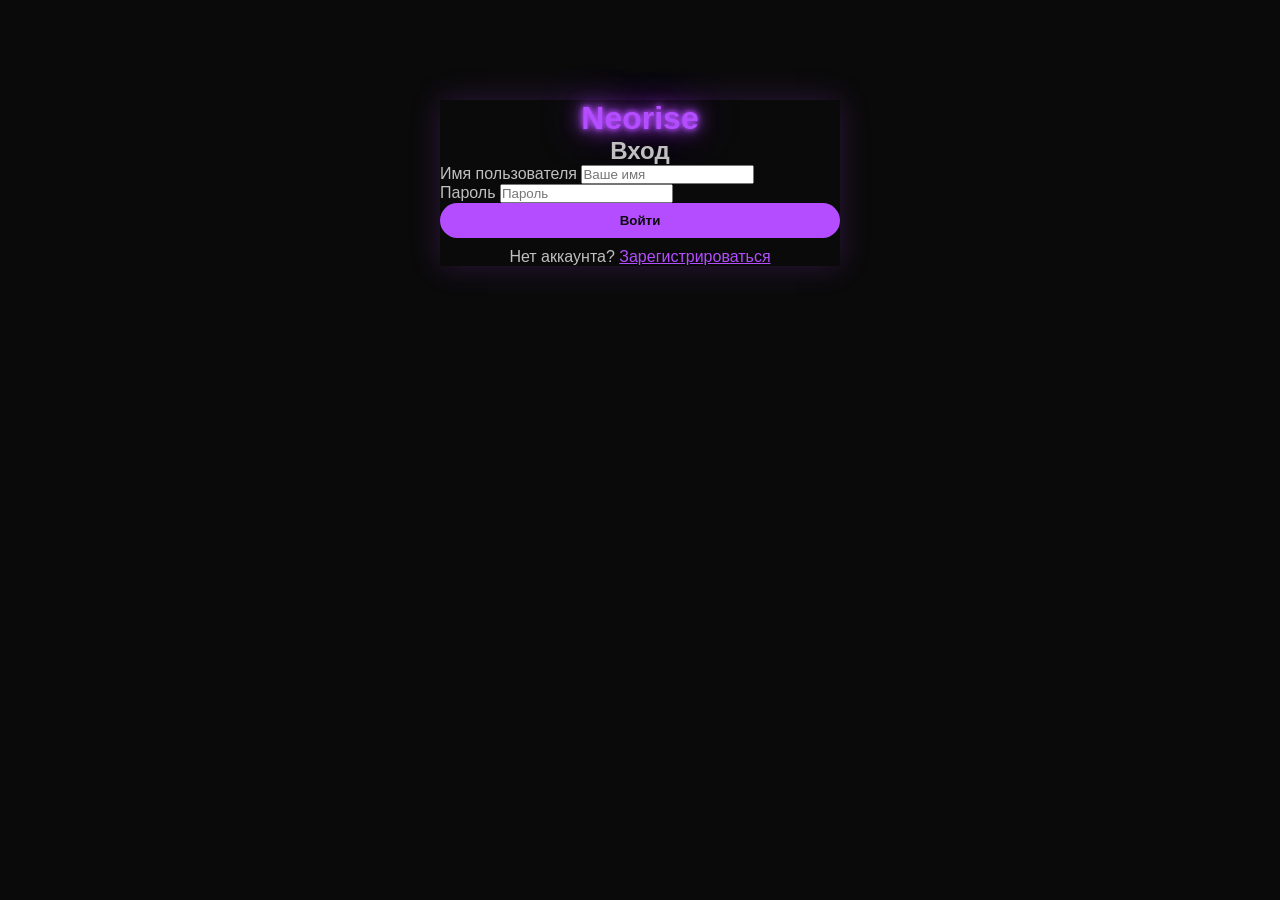
==== index.html @ 351eb779 "Add files via upload Латерея от Nyxon Studio!" ====
<!DOCTYPE html>
<html>
<head>
    <meta charset="UTF-8">
    <meta name="viewport" content="width=device-width, initial-scale=1.0">
    <title>Neorise — Латерея</title>
    <link rel="stylesheet" href="style.css">
</head>
<body>
    <div class="container">
        <!-- ШАПКА -->
        <header class="header">
            <div class="logo">✦ Neorise</div>
            <div class="header-actions">
                <button id="notifBtn" class="notif-btn">
                    📭
                    <span class="notif-badge" id="notifBadge" style="display:none;">0</span>
                </button>
                <div class="profile-btn-header" id="profileBtnHeader">
                    <img id="headerAvatar" src="" alt="avatar">
                    <span id="headerName">Аккаунт</span>
                </div>
            </div>
        </header>

        <!-- ОСНОВНОЙ КОНТЕНТ -->
        <div class="main-content">
            <div class="content-section">
                <h1 class="neon-text">★ Главная ★</h1>
                <p style="color:#888; margin-bottom:20px;">Добро пожаловать в Neorise. Здесь вы можете попытать удачу в лотерее.</p>
                
                <!-- КНОПКА ЛАТЕРЕИ -->
                <button id="lotteryBtn" class="lottery-btn">🎰 Латерея</button>
                
                <!-- ИНФО О БИЛЕТЕ -->
                <div id="ticketInfo" style="margin-top:20px; padding:15px; background:rgba(180,77,255,0.05); border-radius:12px; border:1px solid rgba(180,77,255,0.1); display:none;">
                    <p style="color:#b44dff; font-weight:bold;">🎟 Ваш билет:</p>
                    <p id="ticketStatus" style="color:#888;"></p>
                </div>
            </div>
        </div>
    </div>

    <!-- ===== МОДАЛ ЛАТЕРЕИ ===== -->
    <div id="lotteryModal" class="modal" style="display:none;">
        <div class="modal-content lottery-modal">
            <h2 class="neon-text" style="text-align:center; font-size:24px;">🎰 Латерея</h2>
            <p style="text-align:center; color:#888; font-size:14px; margin-bottom:5px;">🎟 Билет: <b style="color:#b44dff;">Латерея От Nyxon Studio</b></p>
            <p style="text-align:center; color:#888; font-size:13px;">Получи 2-3 [LUCK]</p>
            
            <div id="scratchCards" style="display:flex; gap:15px; justify-content:center; margin:25px 0;">
                <div class="scratch-card" data-index="0">
                    <div class="scratch-cover silver"></div>
                    <div class="scratch-result"></div>
                </div>
                <div class="scratch-card" data-index="1">
                    <div class="scratch-cover silver"></div>
                    <div class="scratch-result"></div>
                </div>
                <div class="scratch-card" data-index="2">
                    <div class="scratch-cover silver"></div>
                    <div class="scratch-result"></div>
                </div>
            </div>
            
            <p id="lotteryMessage" style="text-align:center; color:#888; font-size:14px; min-height:25px;"></p>
            
            <div class="modal-actions" style="justify-content:center;">
                <button id="closeLotteryBtn" class="btn-secondary" style="display:none;">Закрыть</button>
            </div>
        </div>
    </div>

    <!-- ===== МОДАЛ ПРОФИЛЯ ===== -->
    <div id="profileModal" class="modal" style="display:none;">
        <div class="modal-content" style="max-width:400px;">
            <div style="text-align:center;">
                <img id="modalAvatar" src="" alt="avatar" style="width:100px;height:100px;border-radius:50%;border:2px solid #b44dff;">
                <h3 id="modalUsername" class="neon-text"></h3>
                <p id="modalRole" style="color:#888;"></p>
                <p id="modalPhone" style="color:#888;"></p>
                <p id="modalEmail" style="color:#888;"></p>
                <p id="modal2FA" style="color:#888;"></p>
                <div id="modalActions" style="margin-top:15px; display:flex; gap:8px; flex-wrap:wrap; justify-content:center;"></div>
                <button class="btn-secondary" onclick="closeModal('profileModal')">Закрыть</button>
            </div>
        </div>
    </div>

    <!-- ===== МОДАЛ УВЕДОМЛЕНИЙ ===== -->
    <div id="notifModal" class="modal" style="display:none;">
        <div class="modal-content">
            <h3 class="neon-text">📬 Уведомления</h3>
            <div id="notifList" style="margin:10px 0;"></div>
            <button class="btn-secondary" onclick="closeModal('notifModal')">Закрыть</button>
        </div>
    </div>

    <!-- ===== МОДАЛ ЧАТА ===== -->
    <div id="chatModal" class="modal" style="display:none;">
        <div class="modal-content" style="max-width:600px; max-height:80vh;">
            <h3 id="chatModalTitle" class="neon-text">Чат</h3>
            <div id="chatModalMessages" style="max-height:300px; overflow-y:auto; margin:10px 0; display:flex; flex-direction:column; gap:5px;"></div>
            <div style="display:flex; gap:8px; flex-wrap:wrap;">
                <div style="display:flex; gap:8px; flex:1;">
                    <input type="text" id="chatModalInput" placeholder="Сообщение..." style="flex:1;">
                    <button id="chatModalSend" class="btn-primary">Отправить</button>
                </div>
                <div id="chatModalMediaActions" style="display:flex; gap:5px;"></div>
            </div>
            <div style="margin-top:10px; display:flex; gap:8px; flex-wrap:wrap;" id="chatModalAdminActions"></div>
            <button class="btn-secondary" onclick="closeModal('chatModal')">Закрыть</button>
        </div>
    </div>

    <script src="auth.js"></script>
    <script src="main.js"></script>
</body>
</html>
---- style.css ----
/* ===== ГЛОБАЛЬНЫЕ СТИЛИ ===== */
* {
    margin: 0;
    padding: 0;
    box-sizing: border-box;
}

body {
    font-family: 'Segoe UI', Tahoma, sans-serif;
    background: #0a0a0a;
    color: #c0c0c0;
    min-height: 100vh;
    padding: 20px;
}

.container {
    max-width: 1100px;
    margin: 0 auto;
}

.neon-text {
    color: #b44dff;
    text-shadow: 0 0 5px #b44dff, 0 0 10px #b44dff, 0 0 20px #b44dff, 0 0 40px #7b2fbe;
}

/* ===== ШАПКА ===== */
.header {
    display: flex;
    justify-content: space-between;
    align-items: center;
    padding: 15px 25px;
    background: #111;
    border-radius: 15px;
    border: 1px solid #b44dff;
    box-shadow: 0 0 20px rgba(180, 77, 255, 0.2);
    margin-bottom: 30px;
}

.logo {
    font-size: 28px;
    font-weight: bold;
    color: #b44dff;
    text-shadow: 0 0 10px #b44dff, 0 0 20px #7b2fbe;
}

.header-actions {
    display: flex;
    align-items: center;
    gap: 10px;
}

.profile-btn-header {
    display: flex;
    align-items: center;
    gap: 8px;
    background: #1a1a1a;
    padding: 5px 15px 5px 5px;
    border-radius: 30px;
    border: 1px solid #b44dff;
    cursor: pointer;
    color: #b44dff;
}

.profile-btn-header img {
    width: 32px;
    height: 32px;
    border-radius: 50%;
    border: 2px solid #b44dff;
}

.notif-btn {
    position: relative;
    background: transparent;
    border: none;
    color: #c0c0c0;
    font-size: 24px;
    cursor: pointer;
}

.notif-badge {
    position: absolute;
    top: -5px;
    right: -8px;
    background: #ff4444;
    color: #fff;
    font-size: 10px;
    border-radius: 50%;
    padding: 2px 6px;
    font-weight: bold;
    animation: pulse 1.5s ease-in-out infinite;
}

@keyframes pulse {
    0%, 100% { transform: scale(1); }
    50% { transform: scale(1.2); }
}

/* ===== ОСНОВНОЙ КОНТЕНТ ===== */
.main-content {
    display: flex;
    justify-content: center;
    align-items: center;
    min-height: 60vh;
}

.content-section {
    background: #111;
    border-radius: 15px;
    padding: 40px;
    border: 1px solid #222;
    text-align: center;
    max-width: 600px;
    width: 100%;
}

.content-section h1 {
    color: #b44dff;
    text-shadow: 0 0 10px #b44dff;
    margin-bottom: 15px;
    font-size: 28px;
}

/* ===== КНОПКА ЛАТЕРЕИ ===== */
.lottery-btn {
    background: linear-gradient(135deg, #b44dff, #7b2fbe);
    color: #0a0a0a;
    border: none;
    padding: 16px 40px;
    border-radius: 30px;
    font-size: 22px;
    font-weight: bold;
    cursor: pointer;
    transition: all 0.3s;
    box-shadow: 0 0 30px rgba(180, 77, 255, 0.3);
    margin: 20px 0;
}

.lottery-btn:hover {
    transform: scale(1.05);
    box-shadow: 0 0 50px rgba(180, 77, 255, 0.5);
}

.lottery-btn:disabled {
    opacity: 0.5;
    cursor: not-allowed;
    transform: none;
}

/* ===== КАРТЫ СТИРАНИЯ ===== */
.lottery-modal {
    max-width: 500px;
}

.scratch-card {
    width: 100px;
    height: 130px;
    border-radius: 12px;
    position: relative;
    cursor: pointer;
    overflow: hidden;
    border: 2px solid rgba(180, 77, 255, 0.3);
    transition: all 0.3s;
    background: #1a1a1a;
}

.scratch-card:hover {
    border-color: #b44dff;
    box-shadow: 0 0 20px rgba(180, 77, 255, 0.2);
}

.scratch-card .scratch-cover {
    position: absolute;
    top: 0;
    left: 0;
    width: 100%;
    height: 100%;
    display: flex;
    align-items: center;
    justify-content: center;
    font-size: 32px;
    font-weight: bold;
    transition: all 0.4s ease;
    border-radius: 10px;
    user-select: none;
    z-index: 2;
}

.scratch-card .scratch-cover.silver {
    background: linear-gradient(145deg, #c0c0c0, #8a8a8a);
    color: #666;
    text-shadow: 0 0 10px rgba(255,255,255,0.2);
}

.scratch-card .scratch-cover.revealed {
    opacity: 0;
    pointer-events: none;
}

.scratch-card .scratch-result {
    position: absolute;
    top: 0;
    left: 0;
    width: 100%;
    height: 100%;
    display: flex;
    align-items: center;
    justify-content: center;
    font-size: 36px;
    font-weight: bold;
    border-radius: 10px;
    background: #1a1a1a;
    z-index: 1;
}

.scratch-card .scratch-result.luck {
    color: #ffd700;
    text-shadow: 0 0 20px #ffd700, 0 0 40px #ffd700;
}

.scratch-card .scratch-result.lose {
    color: #ff4444;
    text-shadow: 0 0 20px #ff4444;
}

/* ===== МОДАЛЫ ===== */
.modal {
    position: fixed;
    top: 0;
    left: 0;
    width: 100%;
    height: 100%;
    background: rgba(0, 0, 0, 0.85);
    display: flex;
    justify-content: center;
    align-items: center;
    z-index: 9999;
    animation: fadeIn 0.3s ease;
}

.modal-content {
    background: #111;
    border: 1px solid #b44dff;
    border-radius: 20px;
    padding: 30px;
    max-width: 500px;
    width: 90%;
    max-height: 80vh;
    overflow-y: auto;
}

.modal-content h3 {
    color: #b44dff;
    margin-top: 0;
}

.modal-actions {
    display: flex;
    justify-content: flex-end;
    gap: 10px;
    margin-top: 15px;
    flex-wrap: wrap;
}

/* ===== КНОПКИ ===== */
.btn-primary {
    background: #b44dff;
    color: #0a0a0a;
    border: none;
    padding: 10px 20px;
    border-radius: 25px;
    font-weight: bold;
    cursor: pointer;
    transition: all 0.3s;
}

.btn-primary:hover {
    box-shadow: 0 0 20px #b44dff, 0 0 40px #7b2fbe;
}

.btn-secondary {
    background: transparent;
    color: #b44dff;
    border: 1px solid #b44dff;
    padding: 8px 16px;
    border-radius: 25px;
    cursor: pointer;
}

.btn-danger {
    background: #ff4444;
    color: #fff;
    border: none;
    padding: 8px 16px;
    border-radius: 25px;
    cursor: pointer;
}

.btn-success {
    background: #00cc88;
    color: #0a0a0a;
    border: none;
    padding: 8px 16px;
    border-radius: 25px;
    cursor: pointer;
    font-weight: bold;
}

/* ===== УВЕДОМЛЕНИЯ ===== */
.notif-item {
    display: flex;
    justify-content: space-between;
    align-items: center;
    padding: 10px;
    background: #1a1a1a;
    border-radius: 10px;
    margin-bottom: 8px;
    gap: 10px;
    flex-wrap: wrap;
}

.notif-item .notif-text {
    flex: 1;
    font-size: 14px;
    color: #c0c0c0;
}

.notif-item .notif-actions {
    display: flex;
    gap: 5px;
    flex-wrap: wrap;
}

/* ===== ЧАТ ===== */
#chatModal .modal-content {
    max-height: 95vh;
    height: 90vh;
    display: flex;
    flex-direction: column;
}

#chatModalMessages {
    flex: 1;
    max-height: none !important;
    min-height: 400px;
    height: 100%;
    overflow-y: auto;
}

#chatModalMessages .msg-item {
    display: flex;
    justify-content: space-between;
    align-items: center;
    background: #1a1a1a;
    padding: 8px 12px;
    border-radius: 8px;
    margin-bottom: 4px;
}

#chatModalMessages .msg-item .msg-text {
    flex: 1;
}

#chatModalMessages .msg-item .msg-username {
    color: #b44dff;
    font-weight: bold;
}

#chatModalMessages .msg-item .msg-time {
    color: #666;
    font-size: 12px;
    margin: 0 8px;
}

#chatModalInput {
    padding: 12px 15px;
    font-size: 16px;
}

#chatModalSend {
    padding: 12px 25px;
    font-size: 16px;
}

#chatModalAdminActions {
    margin-top: 8px;
    display: flex;
    flex-wrap: wrap;
    gap: 5px;
}

#chatModalAdminActions button {
    font-size: 13px;
    padding: 6px 12px;
}

/* ===== ПРОФИЛЬ ===== */
.profile-card {
    background: #111;
    border: 1px solid #b44dff;
    border-radius: 20px;
    padding: 30px;
    text-align: center;
}

.profile-avatar-large {
    width: 150px;
    height: 150px;
    border-radius: 50%;
    border: 4px solid #b44dff;
    object-fit: cover;
    margin-bottom: 15px;
}

.profile-name {
    font-size: 28px;
    color: #b44dff;
    text-shadow: 0 0 10px #b44dff;
}

.profile-info {
    margin: 15px 0;
    color: #c0c0c0;
}

.profile-actions {
    display: flex;
    gap: 10px;
    justify-content: center;
    flex-wrap: wrap;
}

/* ===== АНИМАЦИИ ===== */
@keyframes fadeIn {
    from { opacity: 0; transform: scale(0.95); }
    to { opacity: 1; transform: scale(1); }
}

/* ===== АДАПТИВ ===== */
@media (max-width: 768px) {
    .header {
        flex-wrap: wrap;
        padding: 10px 15px;
        gap: 8px;
    }
    .logo {
        font-size: 20px;
    }
    .header-actions {
        flex-wrap: wrap;
        gap: 6px;
        width: 100%;
    }
    .profile-btn-header {
        padding: 4px 10px 4px 4px;
        font-size: 13px;
    }
    .profile-btn-header img {
        width: 28px;
        height: 28px;
    }
    .notif-btn {
        font-size: 20px;
    }
    .modal-content {
        padding: 20px;
        max-width: 95%;
        max-height: 90vh;
        margin: 10px;
    }
    .content-section {
        padding: 25px;
    }
    .scratch-card {
        width: 70px;
        height: 100px;
    }
    .scratch-card .scratch-result {
        font-size: 24px;
    }
    .lottery-btn {
        padding: 12px 25px;
        font-size: 18px;
    }
}
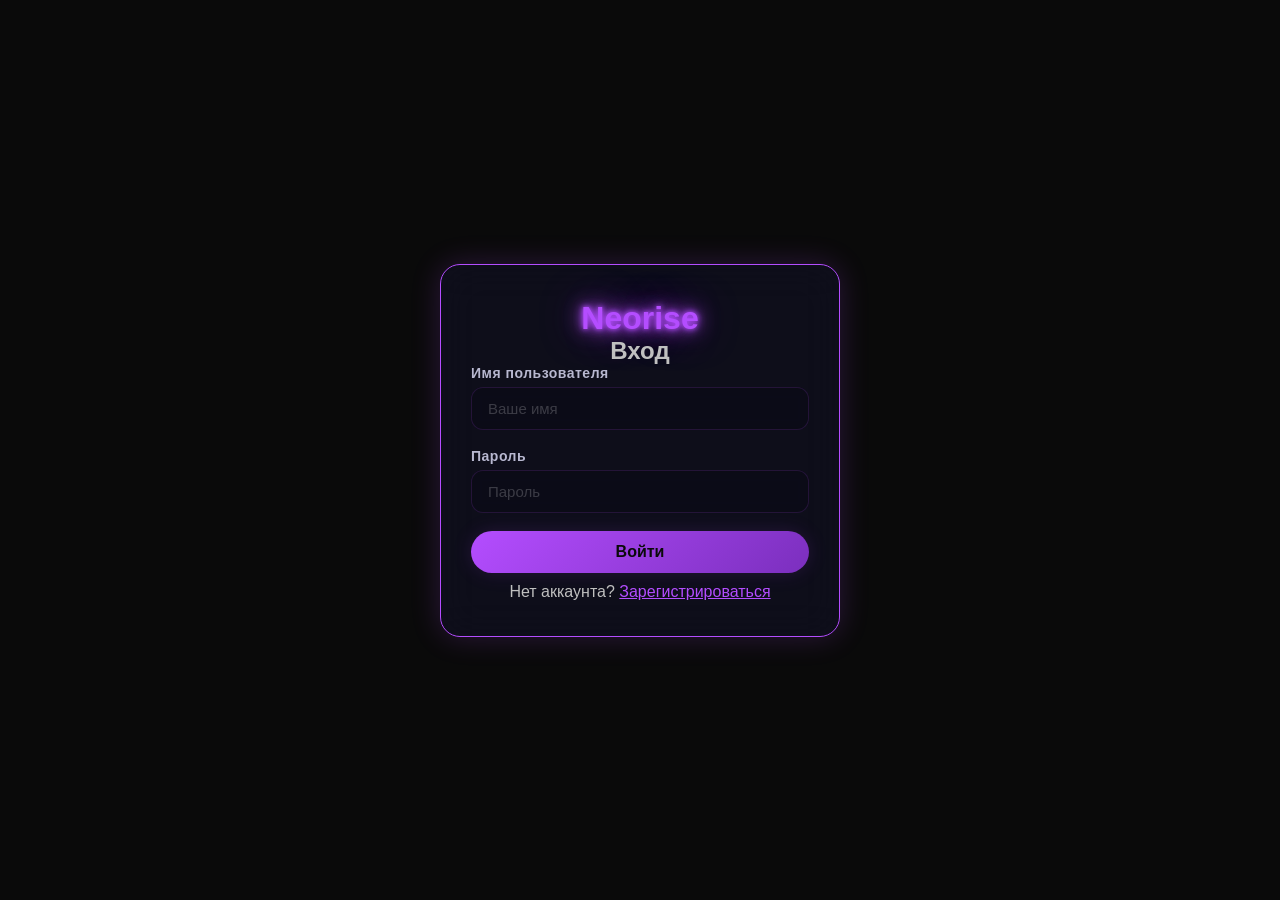
==== commit f9c45d7d: "Add files via upload" ====
--- a/index.html
+++ b/index.html
@@ -8,7 +8,7 @@
 </head>
 <body>
     <div class="container">
-        <!-- ШАПКА -->
+        <!-- ===== ШАПКА ===== -->
         <header class="header">
             <div class="logo">✦ Neorise</div>
             <div class="header-actions">
@@ -23,7 +23,7 @@
             </div>
         </header>
 
-        <!-- ОСНОВНОЙ КОНТЕНТ -->
+        <!-- ===== ОСНОВНОЙ КОНТЕНТ ===== -->
         <div class="main-content">
             <div class="content-section">
                 <h1 class="neon-text">★ Главная ★</h1>
@@ -41,12 +41,12 @@
         </div>
     </div>
 
-    <!-- ===== МОДАЛ ЛАТЕРЕИ ===== -->
+    <!-- ===== МОДАЛ ЛОТЕРЕИ ===== -->
     <div id="lotteryModal" class="modal" style="display:none;">
         <div class="modal-content lottery-modal">
             <h2 class="neon-text" style="text-align:center; font-size:24px;">🎰 Латерея</h2>
             <p style="text-align:center; color:#888; font-size:14px; margin-bottom:5px;">🎟 Билет: <b style="color:#b44dff;">Латерея От Nyxon Studio</b></p>
-            <p style="text-align:center; color:#888; font-size:13px;">Получи 2-3 [LUCK]</p>
+            <p style="text-align:center; color:#888; font-size:13px;">Соберите 3 [LUCK] или 3 [PLAYER] для победы!</p>
             
             <div id="scratchCards" style="display:flex; gap:15px; justify-content:center; margin:25px 0;">
                 <div class="scratch-card" data-index="0">
@@ -81,6 +81,7 @@
                 <p id="modalPhone" style="color:#888;"></p>
                 <p id="modalEmail" style="color:#888;"></p>
                 <p id="modal2FA" style="color:#888;"></p>
+                <p id="modalLotteryStats" style="color:#ffd700; font-weight:bold; margin-top:5px;"></p>
                 <div id="modalActions" style="margin-top:15px; display:flex; gap:8px; flex-wrap:wrap; justify-content:center;"></div>
                 <button class="btn-secondary" onclick="closeModal('profileModal')">Закрыть</button>
             </div>
--- a/style.css
+++ b/style.css
@@ -10,29 +10,51 @@
     background: #0a0a0a;
     color: #c0c0c0;
     min-height: 100vh;
+    display: flex;
+    justify-content: center;
+    align-items: center;
     padding: 20px;
 }
 
 .container {
     max-width: 1100px;
+    width: 100%;
     margin: 0 auto;
 }
 
+/* ===== НЕОНОВЫЕ ЭЛЕМЕНТЫ ===== */
 .neon-text {
     color: #b44dff;
     text-shadow: 0 0 5px #b44dff, 0 0 10px #b44dff, 0 0 20px #b44dff, 0 0 40px #7b2fbe;
 }
 
+.neon-border {
+    border: 1px solid #b44dff;
+    box-shadow: 0 0 10px #b44dff, inset 0 0 10px #b44dff;
+}
+
+/* ===== КАРТОЧКИ ===== */
+.card {
+    background: rgba(17, 17, 34, 0.7);
+    backdrop-filter: blur(20px);
+    -webkit-backdrop-filter: blur(20px);
+    border-radius: 20px;
+    padding: 35px 30px;
+    border: 1px solid rgba(180, 77, 255, 0.25);
+    box-shadow: 0 0 40px rgba(180, 77, 255, 0.05);
+}
+
 /* ===== ШАПКА ===== */
 .header {
     display: flex;
     justify-content: space-between;
     align-items: center;
     padding: 15px 25px;
-    background: #111;
-    border-radius: 15px;
-    border: 1px solid #b44dff;
-    box-shadow: 0 0 20px rgba(180, 77, 255, 0.2);
+    background: rgba(17, 17, 34, 0.6);
+    backdrop-filter: blur(15px);
+    border-radius: 16px;
+    border: 1px solid rgba(180, 77, 255, 0.2);
+    box-shadow: 0 0 30px rgba(180, 77, 255, 0.05);
     margin-bottom: 30px;
 }
 
@@ -46,81 +68,376 @@
 .header-actions {
     display: flex;
     align-items: center;
-    gap: 10px;
-}
-
-.profile-btn-header {
-    display: flex;
-    align-items: center;
-    gap: 8px;
-    background: #1a1a1a;
-    padding: 5px 15px 5px 5px;
+    gap: 12px;
+}
+
+/* ===== КНОПКИ ===== */
+.btn-primary {
+    background: linear-gradient(135deg, #b44dff, #7b2fbe);
+    color: #0a0a0a;
+    border: none;
+    padding: 12px 28px;
     border-radius: 30px;
-    border: 1px solid #b44dff;
-    cursor: pointer;
+    font-weight: bold;
+    font-size: 16px;
+    cursor: pointer;
+    transition: all 0.3s;
+    box-shadow: 0 0 20px rgba(180, 77, 255, 0.15);
+}
+
+.btn-primary:hover {
+    box-shadow: 0 0 40px rgba(180, 77, 255, 0.4);
+    transform: scale(1.02);
+}
+
+.btn-secondary {
+    background: transparent;
     color: #b44dff;
-}
-
-.profile-btn-header img {
-    width: 32px;
-    height: 32px;
+    border: 1px solid rgba(180, 77, 255, 0.3);
+    padding: 10px 22px;
+    border-radius: 30px;
+    cursor: pointer;
+    font-weight: 500;
+    transition: all 0.3s;
+}
+
+.btn-secondary:hover {
+    border-color: #b44dff;
+    box-shadow: 0 0 30px rgba(180, 77, 255, 0.05);
+}
+
+.btn-danger {
+    background: linear-gradient(135deg, #ff4444, #cc0000);
+    color: #fff;
+    border: none;
+    padding: 10px 22px;
+    border-radius: 30px;
+    cursor: pointer;
+    font-weight: bold;
+    transition: all 0.3s;
+}
+
+.btn-danger:hover {
+    box-shadow: 0 0 30px rgba(255, 68, 68, 0.3);
+}
+
+.btn-success {
+    background: linear-gradient(135deg, #00cc88, #009966);
+    color: #0a0a0a;
+    border: none;
+    padding: 10px 22px;
+    border-radius: 30px;
+    cursor: pointer;
+    font-weight: bold;
+    transition: all 0.3s;
+}
+
+.btn-success:hover {
+    box-shadow: 0 0 30px rgba(0, 204, 136, 0.3);
+}
+
+/* ===== ФОРМЫ ===== */
+.form-group {
+    margin-bottom: 18px;
+}
+
+.form-group label {
+    display: block;
+    margin-bottom: 6px;
+    font-weight: 600;
+    color: #b8b8d0;
+    font-size: 14px;
+    letter-spacing: 0.5px;
+}
+
+.form-group input,
+.form-group select {
+    width: 100%;
+    padding: 12px 16px;
+    border: 1px solid rgba(180, 77, 255, 0.15);
+    border-radius: 12px;
+    background: rgba(10, 10, 20, 0.6);
+    backdrop-filter: blur(5px);
+    color: #e0e0e0;
+    font-size: 15px;
+    transition: all 0.3s;
+}
+
+.form-group input:focus,
+.form-group select:focus {
+    border-color: #b44dff;
+    box-shadow: 0 0 25px rgba(180, 77, 255, 0.08);
+    outline: none;
+}
+
+.form-group input::placeholder {
+    color: rgba(255, 255, 255, 0.2);
+}
+
+.form-group select option {
+    background: #1a1a2e;
+    color: #c0c0c0;
+}
+
+/* ===== ПРОФИЛЬ ===== */
+.profile-card {
+    background: rgba(17, 17, 34, 0.6);
+    backdrop-filter: blur(15px);
+    border: 1px solid rgba(180, 77, 255, 0.15);
+    border-radius: 24px;
+    padding: 35px;
+    text-align: center;
+}
+
+.profile-avatar-large {
+    width: 150px;
+    height: 150px;
     border-radius: 50%;
-    border: 2px solid #b44dff;
-}
-
-.notif-btn {
-    position: relative;
-    background: transparent;
-    border: none;
-    color: #c0c0c0;
-    font-size: 24px;
-    cursor: pointer;
-}
-
-.notif-badge {
-    position: absolute;
-    top: -5px;
-    right: -8px;
-    background: #ff4444;
-    color: #fff;
-    font-size: 10px;
-    border-radius: 50%;
-    padding: 2px 6px;
-    font-weight: bold;
-    animation: pulse 1.5s ease-in-out infinite;
-}
-
-@keyframes pulse {
-    0%, 100% { transform: scale(1); }
-    50% { transform: scale(1.2); }
-}
-
-/* ===== ОСНОВНОЙ КОНТЕНТ ===== */
-.main-content {
-    display: flex;
-    justify-content: center;
-    align-items: center;
-    min-height: 60vh;
-}
-
-.content-section {
-    background: #111;
-    border-radius: 15px;
-    padding: 40px;
-    border: 1px solid #222;
-    text-align: center;
-    max-width: 600px;
-    width: 100%;
-}
-
-.content-section h1 {
+    border: 4px solid #b44dff;
+    object-fit: cover;
+    margin-bottom: 15px;
+    box-shadow: 0 0 40px rgba(180, 77, 255, 0.1);
+}
+
+.profile-name {
+    font-size: 28px;
     color: #b44dff;
     text-shadow: 0 0 10px #b44dff;
-    margin-bottom: 15px;
-    font-size: 28px;
-}
-
-/* ===== КНОПКА ЛАТЕРЕИ ===== */
+}
+
+.profile-info p {
+    margin: 8px 0;
+    color: #b8b8d0;
+}
+
+.profile-actions {
+    display: flex;
+    gap: 10px;
+    justify-content: center;
+    flex-wrap: wrap;
+    margin-top: 15px;
+}
+
+/* ===== МОДАЛЫ ===== */
+.modal {
+    position: fixed;
+    top: 0;
+    left: 0;
+    width: 100%;
+    height: 100%;
+    background: rgba(0, 0, 0, 0.8);
+    backdrop-filter: blur(12px);
+    display: flex;
+    justify-content: center;
+    align-items: center;
+    z-index: 9999;
+    animation: fadeIn 0.3s ease;
+}
+
+.modal-content {
+    background: rgba(17, 17, 34, 0.8);
+    backdrop-filter: blur(25px);
+    border: 1px solid rgba(180, 77, 255, 0.2);
+    border-radius: 24px;
+    padding: 30px;
+    max-width: 500px;
+    width: 90%;
+    max-height: 85vh;
+    overflow-y: auto;
+}
+
+.modal-content h3 {
+    color: #b44dff;
+    margin-top: 0;
+    text-shadow: 0 0 10px rgba(180, 77, 255, 0.2);
+}
+
+.modal-actions {
+    display: flex;
+    justify-content: flex-end;
+    gap: 10px;
+    margin-top: 20px;
+    flex-wrap: wrap;
+}
+
+/* ===== УВЕДОМЛЕНИЯ ===== */
+.notif-item {
+    display: flex;
+    justify-content: space-between;
+    align-items: center;
+    padding: 12px 16px;
+    background: rgba(26, 26, 46, 0.5);
+    border-radius: 12px;
+    margin-bottom: 8px;
+    gap: 10px;
+    flex-wrap: wrap;
+    border: 1px solid rgba(180, 77, 255, 0.05);
+}
+
+.notif-item .notif-text {
+    flex: 1;
+    font-size: 14px;
+    color: #c0c0c0;
+}
+
+.notif-item .notif-actions {
+    display: flex;
+    gap: 6px;
+    flex-wrap: wrap;
+}
+
+/* ===== ЧАТ ===== */
+#chatModal .modal-content {
+    max-height: 95vh;
+    height: 90vh;
+    display: flex;
+    flex-direction: column;
+}
+
+#chatModalMessages {
+    flex: 1;
+    max-height: none !important;
+    min-height: 350px;
+    height: 100%;
+    overflow-y: auto;
+}
+
+#chatModalMessages .msg-item {
+    display: flex;
+    justify-content: space-between;
+    align-items: center;
+    background: rgba(26, 26, 46, 0.4);
+    padding: 10px 14px;
+    border-radius: 10px;
+    margin-bottom: 4px;
+}
+
+#chatModalMessages .msg-item .msg-text {
+    flex: 1;
+}
+
+#chatModalMessages .msg-item .msg-username {
+    color: #b44dff;
+    font-weight: bold;
+}
+
+#chatModalMessages .msg-item .msg-time {
+    color: #666;
+    font-size: 12px;
+    margin: 0 8px;
+}
+
+#chatModalInput {
+    padding: 12px 16px;
+    border-radius: 12px;
+    border: 1px solid rgba(180, 77, 255, 0.15);
+    background: rgba(10, 10, 20, 0.5);
+    color: #e0e0e0;
+    font-size: 15px;
+}
+
+#chatModalInput:focus {
+    outline: none;
+    border-color: #b44dff;
+}
+
+#chatModalSend {
+    padding: 12px 24px;
+}
+
+#chatModalAdminActions {
+    margin-top: 10px;
+    display: flex;
+    flex-wrap: wrap;
+    gap: 6px;
+}
+
+#chatModalAdminActions button {
+    font-size: 13px;
+    padding: 6px 14px;
+}
+
+#chatModalMediaActions {
+    display: flex;
+    gap: 6px;
+}
+
+/* ===== ЛОТЕРЕЯ ===== */
+.lottery-modal {
+    max-width: 500px;
+}
+
+.scratch-card {
+    width: 100px;
+    height: 130px;
+    border-radius: 14px;
+    position: relative;
+    cursor: pointer;
+    overflow: hidden;
+    border: 2px solid rgba(180, 77, 255, 0.3);
+    transition: all 0.3s;
+    background: #1a1a2e;
+}
+
+.scratch-card:hover {
+    border-color: #b44dff;
+    box-shadow: 0 0 20px rgba(180, 77, 255, 0.15);
+}
+
+.scratch-card .scratch-cover {
+    position: absolute;
+    top: 0;
+    left: 0;
+    width: 100%;
+    height: 100%;
+    display: flex;
+    align-items: center;
+    justify-content: center;
+    font-size: 28px;
+    font-weight: bold;
+    transition: all 0.4s ease;
+    border-radius: 12px;
+    user-select: none;
+    z-index: 2;
+}
+
+.scratch-card .scratch-cover.silver {
+    background: linear-gradient(145deg, #c0c0c0, #8a8a8a);
+    color: #666;
+    text-shadow: 0 0 10px rgba(255,255,255,0.15);
+}
+
+.scratch-card .scratch-cover.revealed {
+    opacity: 0;
+    pointer-events: none;
+}
+
+.scratch-card .scratch-result {
+    position: absolute;
+    top: 0;
+    left: 0;
+    width: 100%;
+    height: 100%;
+    display: flex;
+    align-items: center;
+    justify-content: center;
+    font-size: 32px;
+    font-weight: bold;
+    border-radius: 12px;
+    background: #1a1a2e;
+    z-index: 1;
+}
+
+.scratch-card .scratch-result.luck {
+    color: #ffd700;
+    text-shadow: 0 0 20px #ffd700, 0 0 40px #ffd700;
+}
+
+.scratch-card .scratch-result.lose {
+    color: #ff4444;
+    text-shadow: 0 0 20px #ff4444;
+}
+
 .lottery-btn {
     background: linear-gradient(135deg, #b44dff, #7b2fbe);
     color: #0a0a0a;
@@ -131,307 +448,64 @@
     font-weight: bold;
     cursor: pointer;
     transition: all 0.3s;
-    box-shadow: 0 0 30px rgba(180, 77, 255, 0.3);
-    margin: 20px 0;
+    box-shadow: 0 0 30px rgba(180, 77, 255, 0.2);
 }
 
 .lottery-btn:hover {
-    transform: scale(1.05);
-    box-shadow: 0 0 50px rgba(180, 77, 255, 0.5);
-}
-
-.lottery-btn:disabled {
-    opacity: 0.5;
-    cursor: not-allowed;
-    transform: none;
-}
-
-/* ===== КАРТЫ СТИРАНИЯ ===== */
-.lottery-modal {
-    max-width: 500px;
-}
-
-.scratch-card {
-    width: 100px;
-    height: 130px;
-    border-radius: 12px;
+    transform: scale(1.03);
+    box-shadow: 0 0 50px rgba(180, 77, 255, 0.3);
+}
+
+/* ===== ПРОЧЕЕ ===== */
+.profile-btn-header {
+    display: flex;
+    align-items: center;
+    gap: 8px;
+    background: rgba(26, 26, 46, 0.5);
+    padding: 6px 14px 6px 6px;
+    border-radius: 30px;
+    border: 1px solid rgba(180, 77, 255, 0.2);
+    cursor: pointer;
+    color: #b44dff;
+    transition: all 0.3s;
+}
+
+.profile-btn-header:hover {
+    border-color: rgba(180, 77, 255, 0.4);
+}
+
+.profile-btn-header img {
+    width: 32px;
+    height: 32px;
+    border-radius: 50%;
+    border: 2px solid #b44dff;
+}
+
+.notif-btn {
     position: relative;
-    cursor: pointer;
-    overflow: hidden;
-    border: 2px solid rgba(180, 77, 255, 0.3);
-    transition: all 0.3s;
-    background: #1a1a1a;
-}
-
-.scratch-card:hover {
-    border-color: #b44dff;
-    box-shadow: 0 0 20px rgba(180, 77, 255, 0.2);
-}
-
-.scratch-card .scratch-cover {
+    background: transparent;
+    border: none;
+    color: #c0c0c0;
+    font-size: 24px;
+    cursor: pointer;
+}
+
+.notif-badge {
     position: absolute;
-    top: 0;
-    left: 0;
-    width: 100%;
-    height: 100%;
-    display: flex;
-    align-items: center;
-    justify-content: center;
-    font-size: 32px;
-    font-weight: bold;
-    transition: all 0.4s ease;
-    border-radius: 10px;
-    user-select: none;
-    z-index: 2;
-}
-
-.scratch-card .scratch-cover.silver {
-    background: linear-gradient(145deg, #c0c0c0, #8a8a8a);
-    color: #666;
-    text-shadow: 0 0 10px rgba(255,255,255,0.2);
-}
-
-.scratch-card .scratch-cover.revealed {
-    opacity: 0;
-    pointer-events: none;
-}
-
-.scratch-card .scratch-result {
-    position: absolute;
-    top: 0;
-    left: 0;
-    width: 100%;
-    height: 100%;
-    display: flex;
-    align-items: center;
-    justify-content: center;
-    font-size: 36px;
-    font-weight: bold;
-    border-radius: 10px;
-    background: #1a1a1a;
-    z-index: 1;
-}
-
-.scratch-card .scratch-result.luck {
-    color: #ffd700;
-    text-shadow: 0 0 20px #ffd700, 0 0 40px #ffd700;
-}
-
-.scratch-card .scratch-result.lose {
-    color: #ff4444;
-    text-shadow: 0 0 20px #ff4444;
-}
-
-/* ===== МОДАЛЫ ===== */
-.modal {
-    position: fixed;
-    top: 0;
-    left: 0;
-    width: 100%;
-    height: 100%;
-    background: rgba(0, 0, 0, 0.85);
-    display: flex;
-    justify-content: center;
-    align-items: center;
-    z-index: 9999;
-    animation: fadeIn 0.3s ease;
-}
-
-.modal-content {
-    background: #111;
-    border: 1px solid #b44dff;
-    border-radius: 20px;
-    padding: 30px;
-    max-width: 500px;
-    width: 90%;
-    max-height: 80vh;
-    overflow-y: auto;
-}
-
-.modal-content h3 {
-    color: #b44dff;
-    margin-top: 0;
-}
-
-.modal-actions {
-    display: flex;
-    justify-content: flex-end;
-    gap: 10px;
-    margin-top: 15px;
-    flex-wrap: wrap;
-}
-
-/* ===== КНОПКИ ===== */
-.btn-primary {
-    background: #b44dff;
-    color: #0a0a0a;
-    border: none;
-    padding: 10px 20px;
-    border-radius: 25px;
-    font-weight: bold;
-    cursor: pointer;
-    transition: all 0.3s;
-}
-
-.btn-primary:hover {
-    box-shadow: 0 0 20px #b44dff, 0 0 40px #7b2fbe;
-}
-
-.btn-secondary {
-    background: transparent;
-    color: #b44dff;
-    border: 1px solid #b44dff;
-    padding: 8px 16px;
-    border-radius: 25px;
-    cursor: pointer;
-}
-
-.btn-danger {
+    top: -6px;
+    right: -8px;
     background: #ff4444;
     color: #fff;
-    border: none;
-    padding: 8px 16px;
-    border-radius: 25px;
-    cursor: pointer;
-}
-
-.btn-success {
-    background: #00cc88;
-    color: #0a0a0a;
-    border: none;
-    padding: 8px 16px;
-    border-radius: 25px;
-    cursor: pointer;
-    font-weight: bold;
-}
-
-/* ===== УВЕДОМЛЕНИЯ ===== */
-.notif-item {
-    display: flex;
-    justify-content: space-between;
-    align-items: center;
-    padding: 10px;
-    background: #1a1a1a;
-    border-radius: 10px;
-    margin-bottom: 8px;
-    gap: 10px;
-    flex-wrap: wrap;
-}
-
-.notif-item .notif-text {
-    flex: 1;
-    font-size: 14px;
-    color: #c0c0c0;
-}
-
-.notif-item .notif-actions {
-    display: flex;
-    gap: 5px;
-    flex-wrap: wrap;
-}
-
-/* ===== ЧАТ ===== */
-#chatModal .modal-content {
-    max-height: 95vh;
-    height: 90vh;
-    display: flex;
-    flex-direction: column;
-}
-
-#chatModalMessages {
-    flex: 1;
-    max-height: none !important;
-    min-height: 400px;
-    height: 100%;
-    overflow-y: auto;
-}
-
-#chatModalMessages .msg-item {
-    display: flex;
-    justify-content: space-between;
-    align-items: center;
-    background: #1a1a1a;
-    padding: 8px 12px;
-    border-radius: 8px;
-    margin-bottom: 4px;
-}
-
-#chatModalMessages .msg-item .msg-text {
-    flex: 1;
-}
-
-#chatModalMessages .msg-item .msg-username {
-    color: #b44dff;
-    font-weight: bold;
-}
-
-#chatModalMessages .msg-item .msg-time {
-    color: #666;
-    font-size: 12px;
-    margin: 0 8px;
-}
-
-#chatModalInput {
-    padding: 12px 15px;
-    font-size: 16px;
-}
-
-#chatModalSend {
-    padding: 12px 25px;
-    font-size: 16px;
-}
-
-#chatModalAdminActions {
-    margin-top: 8px;
-    display: flex;
-    flex-wrap: wrap;
-    gap: 5px;
-}
-
-#chatModalAdminActions button {
-    font-size: 13px;
-    padding: 6px 12px;
-}
-
-/* ===== ПРОФИЛЬ ===== */
-.profile-card {
-    background: #111;
-    border: 1px solid #b44dff;
-    border-radius: 20px;
-    padding: 30px;
-    text-align: center;
-}
-
-.profile-avatar-large {
-    width: 150px;
-    height: 150px;
+    font-size: 10px;
     border-radius: 50%;
-    border: 4px solid #b44dff;
-    object-fit: cover;
-    margin-bottom: 15px;
-}
-
-.profile-name {
-    font-size: 28px;
-    color: #b44dff;
-    text-shadow: 0 0 10px #b44dff;
-}
-
-.profile-info {
-    margin: 15px 0;
-    color: #c0c0c0;
-}
-
-.profile-actions {
-    display: flex;
-    gap: 10px;
-    justify-content: center;
-    flex-wrap: wrap;
+    padding: 2px 7px;
+    font-weight: bold;
+    box-shadow: 0 0 15px rgba(255, 68, 68, 0.3);
 }
 
 /* ===== АНИМАЦИИ ===== */
 @keyframes fadeIn {
-    from { opacity: 0; transform: scale(0.95); }
+    from { opacity: 0; transform: scale(0.96); }
     to { opacity: 1; transform: scale(1); }
 }
 
@@ -439,36 +513,29 @@
 @media (max-width: 768px) {
     .header {
         flex-wrap: wrap;
-        padding: 10px 15px;
-        gap: 8px;
+        gap: 10px;
+        padding: 12px 16px;
     }
     .logo {
         font-size: 20px;
     }
     .header-actions {
         flex-wrap: wrap;
-        gap: 6px;
+        gap: 8px;
         width: 100%;
     }
-    .profile-btn-header {
-        padding: 4px 10px 4px 4px;
-        font-size: 13px;
-    }
-    .profile-btn-header img {
-        width: 28px;
-        height: 28px;
-    }
-    .notif-btn {
-        font-size: 20px;
+    .card {
+        padding: 20px 16px;
+    }
+    .profile-actions {
+        flex-direction: column;
+    }
+    .profile-actions button {
+        width: 100%;
     }
     .modal-content {
         padding: 20px;
         max-width: 95%;
-        max-height: 90vh;
-        margin: 10px;
-    }
-    .content-section {
-        padding: 25px;
     }
     .scratch-card {
         width: 70px;
@@ -477,8 +544,87 @@
     .scratch-card .scratch-result {
         font-size: 24px;
     }
-    .lottery-btn {
-        padding: 12px 25px;
-        font-size: 18px;
-    }
+}
+/* ===== НОВЫЕ СТИЛИ ДЛЯ ЛОТЕРЕИ ===== */
+.scratch-result.luck-rainbow {
+    background: linear-gradient(90deg, #ff0000, #ff8800, #ffff00, #00ff00, #0088ff, #8800ff, #ff0000);
+    background-size: 300% 100%;
+    -webkit-background-clip: text;
+    -webkit-text-fill-color: transparent;
+    animation: rainbowMove 2s linear infinite;
+    font-size: 28px;
+    font-weight: bold;
+}
+
+@keyframes rainbowMove {
+    0% { background-position: 0% 50%; }
+    100% { background-position: 300% 50%; }
+}
+
+.scratch-result.player-cyan {
+    color: #00e5ff;
+    text-shadow: 0 0 20px #00e5ff, 0 0 40px #00e5ff;
+    font-size: 28px;
+    font-weight: bold;
+}
+
+.scratch-result.lose-red {
+    color: #ff4444;
+    text-shadow: 0 0 20px #ff4444;
+    font-size: 28px;
+    font-weight: bold;
+}
+
+.scratch-card .scratch-cover.silver {
+    background: linear-gradient(145deg, #c0c0c0, #8a8a8a);
+    color: #666;
+    text-shadow: 0 0 10px rgba(255,255,255,0.15);
+    font-size: 28px;
+    font-weight: bold;
+}
+/* ===== СТАТИСТИКА ЛОТЕРЕИ В ПРОФИЛЕ ===== */
+#modalLotteryStats {
+    color: #ffd700;
+    font-weight: bold;
+    font-size: 14px;
+    text-shadow: 0 0 10px rgba(255, 215, 0, 0.3);
+    margin-top: 8px;
+}
+
+/* ===== СТИЛИ ДЛЯ КАРТ ЛОТЕРЕИ ===== */
+.scratch-result.luck-rainbow {
+    background: linear-gradient(90deg, #ff0000, #ff8800, #ffff00, #00ff00, #0088ff, #8800ff, #ff0000);
+    background-size: 300% 100%;
+    -webkit-background-clip: text;
+    -webkit-text-fill-color: transparent;
+    animation: rainbowMove 2s linear infinite;
+    font-size: 28px;
+    font-weight: bold;
+}
+
+@keyframes rainbowMove {
+    0% { background-position: 0% 50%; }
+    100% { background-position: 300% 50%; }
+}
+
+.scratch-result.player-cyan {
+    color: #00e5ff;
+    text-shadow: 0 0 20px #00e5ff, 0 0 40px #00e5ff;
+    font-size: 28px;
+    font-weight: bold;
+}
+
+.scratch-result.lose-red {
+    color: #ff4444;
+    text-shadow: 0 0 20px #ff4444;
+    font-size: 28px;
+    font-weight: bold;
+}
+
+.scratch-card .scratch-cover.silver {
+    background: linear-gradient(145deg, #c0c0c0, #8a8a8a);
+    color: #666;
+    text-shadow: 0 0 10px rgba(255,255,255,0.15);
+    font-size: 28px;
+    font-weight: bold;
 }
